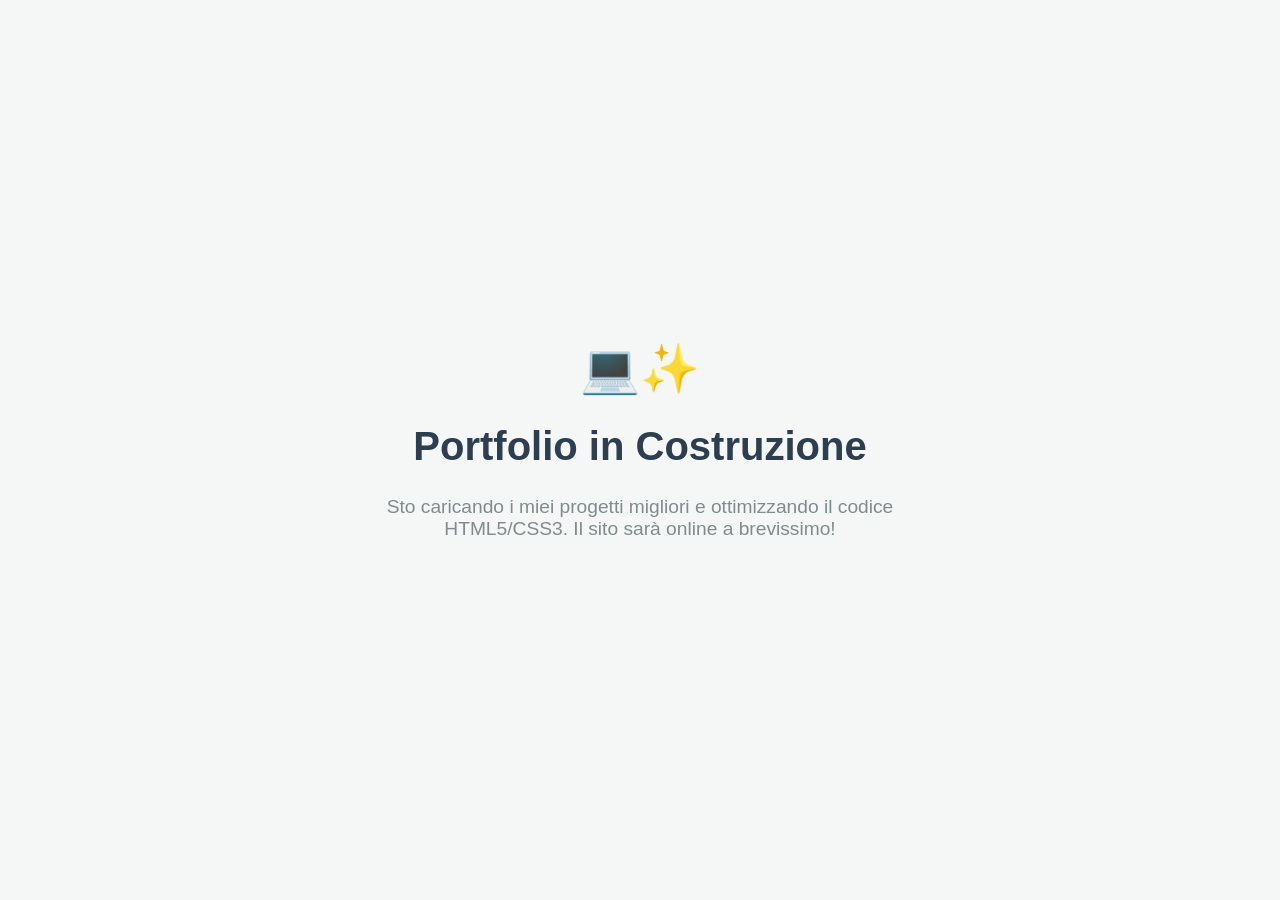
==== index.html @ 6b344fa8 "Add initial HTML structure for portfolio page" ====
<!DOCTYPE html>
<html lang="it">
<head>
    <meta charset="UTF-8">
    <meta name="viewport" content="width=device-width, initial-scale=1.0">
    <title>Il Mio Portfolio - In Arrivo</title>
    <style>
        body {
            font-family: 'Segoe UI', Tahoma, Geneva, Verdana, sans-serif;
            background-color: #f4f7f6;
            color: #333;
            display: flex;
            justify-content: center;
            align-items: center;
            height: 100vh;
            margin: 0;
            text-align: center;
        }
        .container {
            max-width: 600px;
            padding: 20px;
        }
        h1 { font-size: 2.5rem; color: #2c3e50; }
        p { font-size: 1.2rem; color: #7f8c8d; }
        .icon { font-size: 3rem; margin-bottom: 10px; }
    </style>
</head>
<body>
    <div class="container">
        <div class="icon">💻✨</div>
        <h1>Portfolio in Costruzione</h1>
        <p>Sto caricando i miei progetti migliori e ottimizzando il codice HTML5/CSS3. Il sito sarà online a brevissimo!</p>
    </div>
</body>
</html>
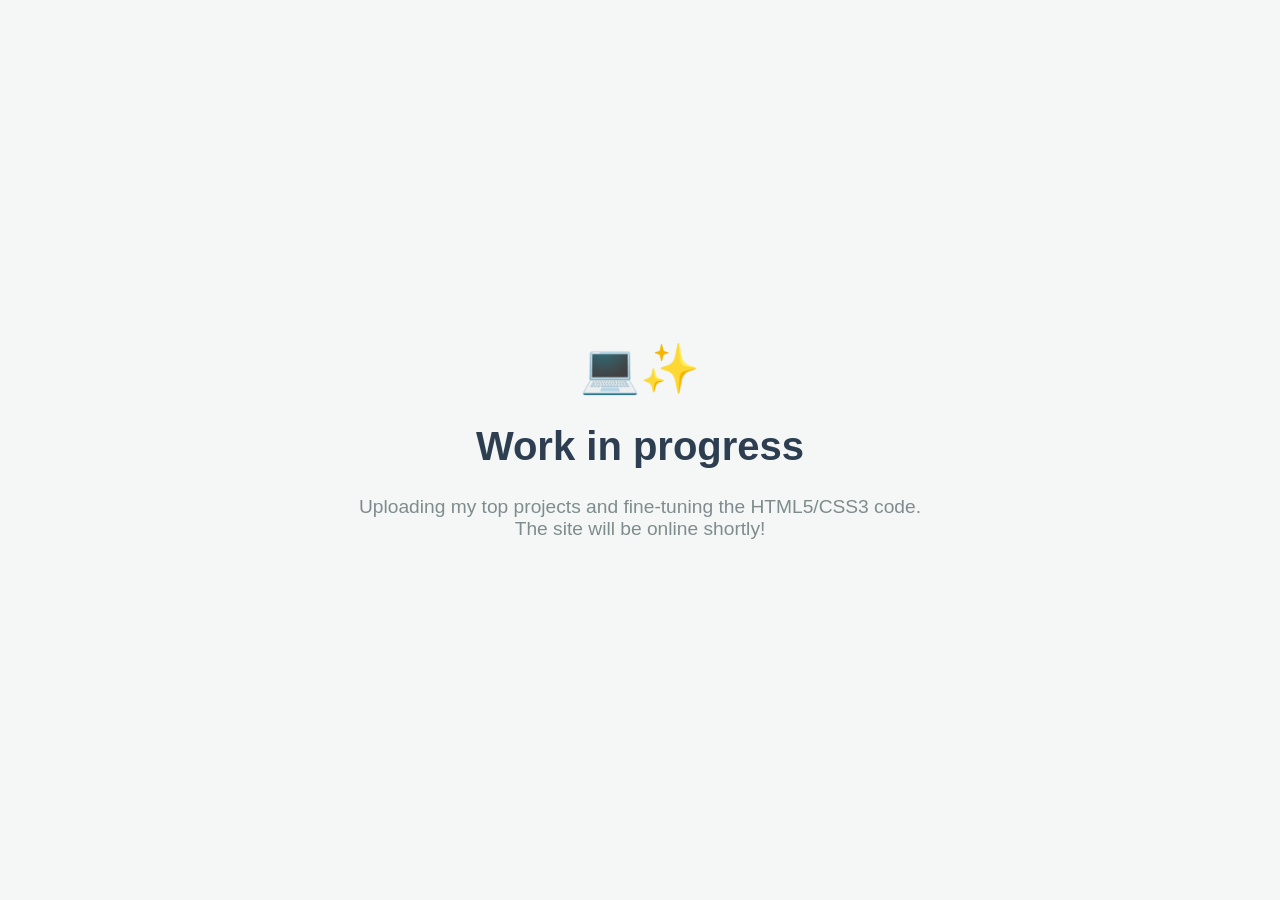
==== commit 896f928f: "Update portfolio title and content to English" ====
--- a/index.html
+++ b/index.html
@@ -3,7 +3,7 @@
 <head>
     <meta charset="UTF-8">
     <meta name="viewport" content="width=device-width, initial-scale=1.0">
-    <title>Il Mio Portfolio - In Arrivo</title>
+    <title>My Portfolio - On its way</title>
     <style>
         body {
             font-family: 'Segoe UI', Tahoma, Geneva, Verdana, sans-serif;
@@ -28,8 +28,8 @@
 <body>
     <div class="container">
         <div class="icon">💻✨</div>
-        <h1>Portfolio in Costruzione</h1>
-        <p>Sto caricando i miei progetti migliori e ottimizzando il codice HTML5/CSS3. Il sito sarà online a brevissimo!</p>
+        <h1>Work in progress</h1>
+        <p>Uploading my top projects and fine-tuning the HTML5/CSS3 code. The site will be online shortly!</p>
     </div>
 </body>
 </html>
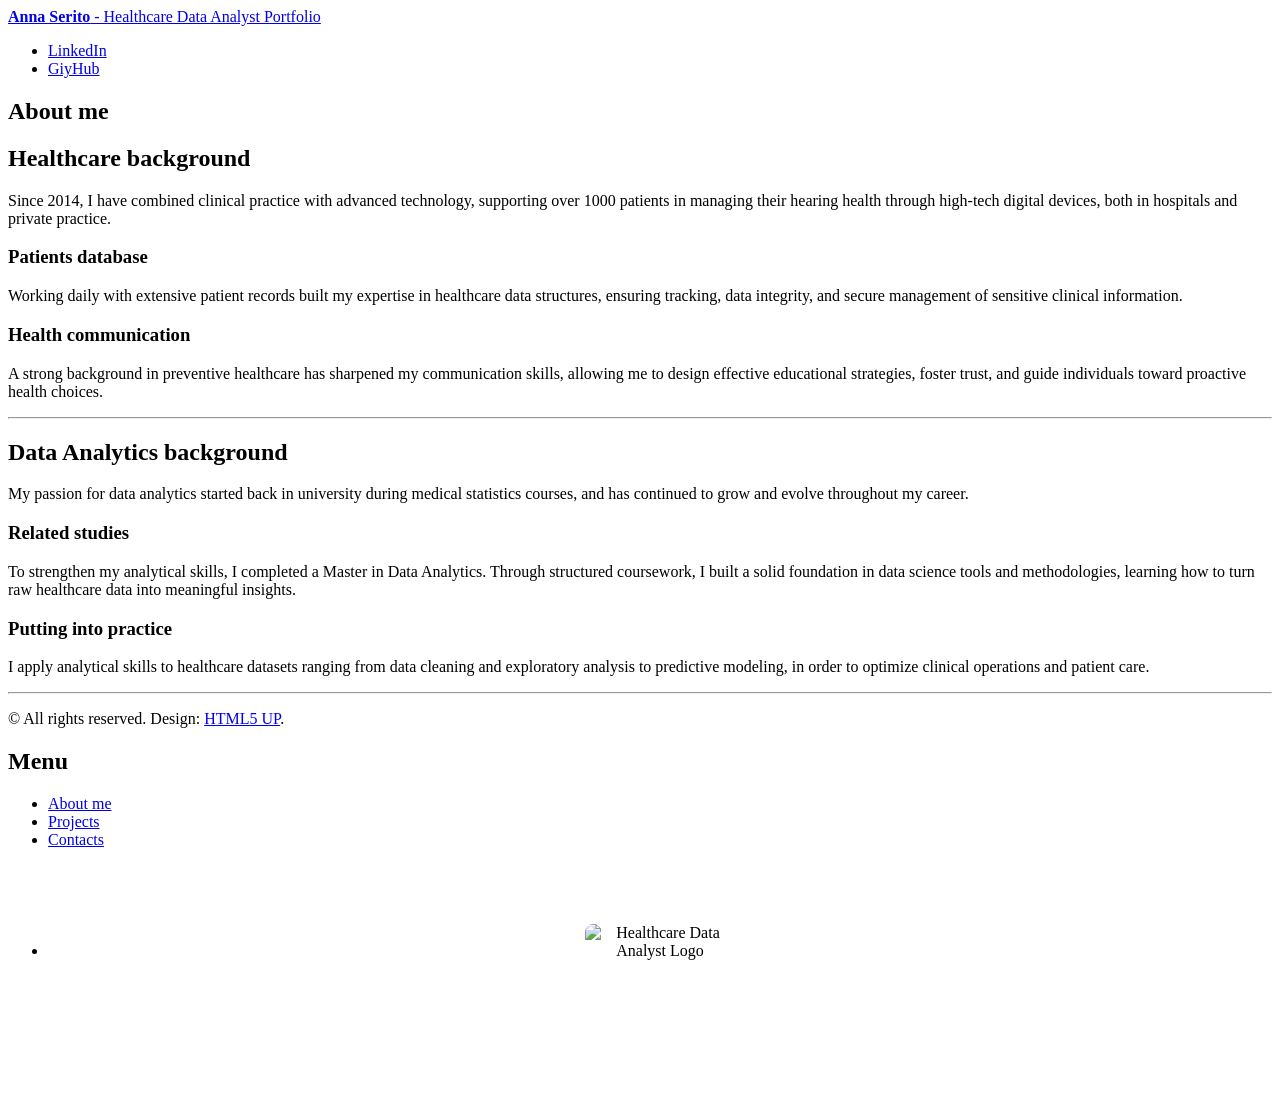
==== commit 5a8b22aa: "Add files via upload" ====
--- a/index.html
+++ b/index.html
@@ -1,35 +1,118 @@
-<!DOCTYPE html>
-<html lang="it">
-<head>
-    <meta charset="UTF-8">
-    <meta name="viewport" content="width=device-width, initial-scale=1.0">
-    <title>My Portfolio - On its way</title>
-    <style>
-        body {
-            font-family: 'Segoe UI', Tahoma, Geneva, Verdana, sans-serif;
-            background-color: #f4f7f6;
-            color: #333;
-            display: flex;
-            justify-content: center;
-            align-items: center;
-            height: 100vh;
-            margin: 0;
-            text-align: center;
-        }
-        .container {
-            max-width: 600px;
-            padding: 20px;
-        }
-        h1 { font-size: 2.5rem; color: #2c3e50; }
-        p { font-size: 1.2rem; color: #7f8c8d; }
-        .icon { font-size: 3rem; margin-bottom: 10px; }
-    </style>
-</head>
-<body>
-    <div class="container">
-        <div class="icon">💻✨</div>
-        <h1>Work in progress</h1>
-        <p>Uploading my top projects and fine-tuning the HTML5/CSS3 code. The site will be online shortly!</p>
-    </div>
-</body>
-</html>
+<!DOCTYPE HTML>
+<!--
+	Editorial by HTML5 UP
+	html5up.net | @ajlkn
+	Free for personal and commercial use under the CCA 3.0 license (html5up.net/license)
+-->
+<html>
+	<head>
+		<title>Anna Serito - Portfolio</title>
+		<meta charset="utf-8" />
+		<meta name="viewport" content="width=device-width, initial-scale=1, user-scalable=no" />
+		<link rel="stylesheet" href="assets/css/main.css" />
+
+	</head>
+	<body class="is-preload">
+
+		<!-- Wrapper -->
+			<div id="wrapper">
+
+				<!-- Main -->
+					<div id="main">
+						<div class="inner">
+
+							<!-- Header -->
+								<header id="header">
+									<a href="index.html" class="logo"><strong>Anna Serito</strong> - Healthcare Data Analyst Portfolio</a>
+									<ul class="icons">
+										<li><a href="https://www.linkedin.com/in/anna-serito-a41417128/" class="icon brands fa-linkedin fa-lg"><span class="label">LinkedIn</span></a></li>
+										<li><a href="https://github.com/aserito-128" class="icon brands fa-github fa-lg"><span class="label">GiyHub</span></a></li>
+									</ul>
+								</header>
+
+							<!-- Content -->
+								<section>
+									<header class="main">
+										<h1>About me</h1>
+									</header>
+
+
+									<!-- Content -->
+										<h2 id="content">Healthcare background</h2>
+										<p>Since 2014, I have combined clinical practice with advanced technology, supporting over 1000 patients in managing their hearing health through high-tech digital devices, both in hospitals and private practice.</p>
+										<div class="row">
+											<div class="col-6 col-12-small">
+												<h3>Patients database</h3>
+												<p>Working daily with extensive patient records built my expertise in healthcare data structures, ensuring tracking, data integrity, and secure management of sensitive clinical information.</p>
+											</div>
+											<div class="col-6 col-12-small">
+												<h3>Health communication</h3>
+												<p>A strong background in preventive healthcare has sharpened my communication skills, allowing me to design effective educational strategies, foster trust, and guide individuals toward proactive health choices.</p>
+											</div>
+										</div>
+									<hr class="major" />
+										<h2 id="content">Data Analytics background</h2>
+										<p>My passion for data analytics started back in university during medical statistics courses, and has continued to grow and evolve throughout my career.</p>
+										<div class="row">
+											<div class="col-6 col-12-small">
+												<h3>Related studies</h3>
+												<p>To strengthen my analytical skills, I completed a Master in Data Analytics. Through structured coursework, I built a solid foundation in data science tools and methodologies, learning how to turn raw healthcare data into meaningful insights.</p>
+											</div>
+											<div class="col-6 col-12-small">
+												<h3>Putting into practice</h3>
+												<p>I apply analytical skills to healthcare datasets ranging from data cleaning and exploratory analysis to predictive modeling, in order to optimize clinical operations and patient care.</p>
+											</div>
+										</div>
+
+									<hr class="major" />
+									
+							<!-- Footer -->
+								<footer id="footer">
+									<p class="copyright">&copy; All rights reserved. Design: <a href="https://html5up.net">HTML5 UP</a>.</p>
+								</footer>
+
+</code></pre>
+
+											</div>
+										</div>
+
+								</section>
+
+						</div>
+					</div>
+
+				<!-- Sidebar -->
+					<div id="sidebar">
+						<div class="inner">
+
+
+							<!-- Menu -->
+								<nav id="menu">
+									<header class="major">
+										<h2>Menu</h2>
+									</header>
+									<ul>
+										<li><a href="index.html">About me</a></li>
+										<li><a href="generic.html">Projects</a></li>
+										<li><a href="elements.html">Contacts</a></li>
+										<li>
+
+
+							<div class="col-12" style="text-align: center; padding: 15px 0; margin-top: 60px;">
+								<img src="images/logo.jpg" alt="Healthcare Data Analyst Logo" style="width: 150px; height: 150px; object-fit: cover; border-radius: 8px; display: inline-block;" />
+							</div>
+
+						</div>
+					</div>
+
+			</div>
+
+		<!-- Scripts -->
+			<script src="assets/js/jquery.min.js"></script>
+			<script src="assets/js/browser.min.js"></script>
+			<script src="assets/js/breakpoints.min.js"></script>
+			<script src="assets/js/util.js"></script>
+			<script src="assets/js/main.js"></script>
+
+	</body>
+</html>
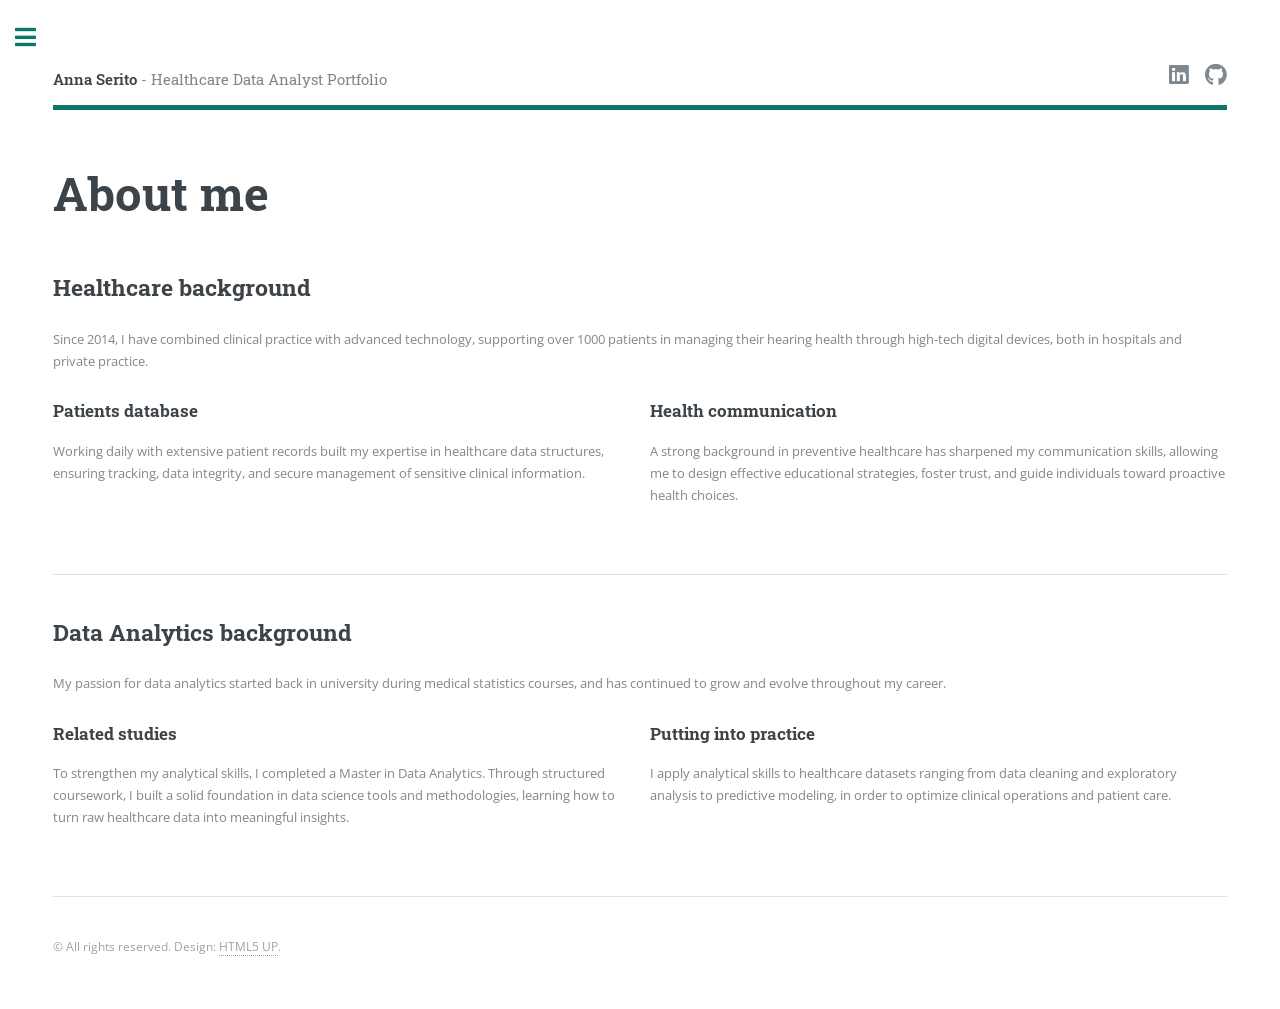
==== commit c410a0b2: "Add files via upload" ====
--- a/index.html
+++ b/index.html
@@ -9,6 +9,7 @@
 		<title>Anna Serito - Portfolio</title>
 		<meta charset="utf-8" />
 		<meta name="viewport" content="width=device-width, initial-scale=1, user-scalable=no" />
+		<link rel="icon" type="image/png" href="images/favicon.png">
 		<link rel="stylesheet" href="assets/css/main.css" />
 
 	</head>
--- a/assets/css/main.css
+++ b/assets/css/main.css
@@ -0,0 +1,2273 @@
+@import url(fontawesome-all.min.css);
+@import url("https://fonts.googleapis.com/css?family=Open+Sans:400,600,400italic,600italic|Roboto+Slab:400,700");
+/*
+	Editorial by HTML5 UP
+	html5up.net | @ajlkn
+	Free for personal and commercial use under the CCA 3.0 license (html5up.net/license)
+*/
+html, body, div, span, applet, object,
+iframe, h1, h2, h3, h4, h5, h6, p, blockquote,
+pre, a, abbr, acronym, address, big, cite,
+code, del, dfn, em, img, ins, kbd, q, s, samp,
+small, strike, strong, sub, sup, tt, var, b,
+u, i, center, dl, dt, dd, ol, ul, li, fieldset,
+form, label, legend, table, caption, tbody,
+tfoot, thead, tr, th, td, article, aside,
+canvas, details, embed, figure, figcaption,
+footer, header, hgroup, menu, nav, output, ruby,
+section, summary, time, mark, audio, video {
+  margin: 0;
+  padding: 0;
+  border: 0;
+  font-size: 100%;
+  font: inherit;
+  vertical-align: baseline; }
+
+article, aside, details, figcaption, figure,
+footer, header, hgroup, menu, nav, section {
+  display: block; }
+
+body {
+  line-height: 1; }
+
+ol, ul {
+  list-style: none; }
+
+blockquote, q {
+  quotes: none; }
+  blockquote:before, blockquote:after, q:before, q:after {
+    content: '';
+    content: none; }
+
+table {
+  border-collapse: collapse;
+  border-spacing: 0; }
+
+body {
+  -webkit-text-size-adjust: none; }
+
+mark {
+  background-color: transparent;
+  color: inherit; }
+
+input::-moz-focus-inner {
+  border: 0;
+  padding: 0; }
+
+input, select, textarea {
+  -moz-appearance: none;
+  -webkit-appearance: none;
+  -ms-appearance: none;
+  appearance: none; }
+
+/* Basic */
+@-ms-viewport {
+  width: device-width; }
+
+body {
+  -ms-overflow-style: scrollbar; }
+
+@media screen and (max-width: 480px) {
+  html, body {
+    min-width: 320px; } }
+
+html {
+  box-sizing: border-box; }
+
+*, *:before, *:after {
+  box-sizing: inherit; }
+
+body {
+  background: #ffffff; }
+  body.is-preload *, body.is-preload *:before, body.is-preload *:after, body.is-resizing *, body.is-resizing *:before, body.is-resizing *:after {
+    -moz-animation: none !important;
+    -webkit-animation: none !important;
+    -ms-animation: none !important;
+    animation: none !important;
+    -moz-transition: none !important;
+    -webkit-transition: none !important;
+    -ms-transition: none !important;
+    transition: none !important; }
+
+/* Type */
+body, input, select, textarea {
+  color: #7f888f;
+  font-family: "Open Sans", sans-serif;
+  font-size: 13pt;
+  font-weight: 400;
+  line-height: 1.65; }
+  @media screen and (max-width: 1680px) {
+    body, input, select, textarea {
+      font-size: 11pt; } }
+  @media screen and (max-width: 1280px) {
+    body, input, select, textarea {
+      font-size: 10pt; } }
+  @media screen and (max-width: 360px) {
+    body, input, select, textarea {
+      font-size: 9pt; } }
+
+a {
+  -moz-transition: color 0.2s ease-in-out, border-bottom-color 0.2s ease-in-out;
+  -webkit-transition: color 0.2s ease-in-out, border-bottom-color 0.2s ease-in-out;
+  -ms-transition: color 0.2s ease-in-out, border-bottom-color 0.2s ease-in-out;
+  transition: color 0.2s ease-in-out, border-bottom-color 0.2s ease-in-out;
+  border-bottom: dotted 1px;
+  color: #0f766e;
+  text-decoration: none; }
+  a:hover {
+    border-bottom-color: #0f766e;
+    color: #0f766e !important; }
+    a:hover strong {
+      color: inherit; }
+
+strong, b {
+  color: #3d4449;
+  font-weight: 600; }
+
+em, i {
+  font-style: italic; }
+
+p {
+  margin: 0 0 2em 0; }
+
+h1, h2, h3, h4, h5, h6 {
+  color: #3d4449;
+  font-family: "Roboto Slab", serif;
+  font-weight: 700;
+  line-height: 1.5;
+  margin: 0 0 1em 0; }
+  h1 a, h2 a, h3 a, h4 a, h5 a, h6 a {
+    color: inherit;
+    text-decoration: none;
+    border-bottom: 0; }
+
+h1 {
+  font-size: 4em;
+  margin: 0 0 0.5em 0;
+  line-height: 1.3; }
+
+h2 {
+  font-size: 1.75em; }
+
+h3 {
+  font-size: 1.25em; }
+
+h4 {
+  font-size: 1.1em; }
+
+h5 {
+  font-size: 0.9em; }
+
+h6 {
+  font-size: 0.7em; }
+
+@media screen and (max-width: 1680px) {
+  h1 {
+    font-size: 3.5em; } }
+
+@media screen and (max-width: 980px) {
+  h1 {
+    font-size: 3.25em; } }
+
+@media screen and (max-width: 736px) {
+  h1 {
+    font-size: 2em;
+    line-height: 1.4; }
+  h2 {
+    font-size: 1.5em; } }
+
+sub {
+  font-size: 0.8em;
+  position: relative;
+  top: 0.5em; }
+
+sup {
+  font-size: 0.8em;
+  position: relative;
+  top: -0.5em; }
+
+blockquote {
+  border-left: solid 3px rgba(210, 215, 217, 0.75);
+  font-style: italic;
+  margin: 0 0 2em 0;
+  padding: 0.5em 0 0.5em 2em; }
+
+code {
+  background: rgba(230, 235, 237, 0.25);
+  border-radius: 0.375em;
+  border: solid 1px rgba(210, 215, 217, 0.75);
+  font-family: "Courier New", monospace;
+  font-size: 0.9em;
+  margin: 0 0.25em;
+  padding: 0.25em 0.65em; }
+
+pre {
+  -webkit-overflow-scrolling: touch;
+  font-family: "Courier New", monospace;
+  font-size: 0.9em;
+  margin: 0 0 2em 0; }
+  pre code {
+    display: block;
+    line-height: 1.75;
+    padding: 1em 1.5em;
+    overflow-x: auto; }
+
+hr {
+  border: 0;
+  border-bottom: solid 1px rgba(210, 215, 217, 0.75);
+  margin: 2em 0; }
+  hr.major {
+    margin: 3em 0; }
+
+.align-left {
+  text-align: left; }
+
+.align-center {
+  text-align: center; }
+
+.align-right {
+  text-align: right; }
+
+/* Row */
+.row {
+  display: flex;
+  flex-wrap: wrap;
+  box-sizing: border-box;
+  align-items: stretch; }
+  .row > * {
+    box-sizing: border-box; }
+  .row.gtr-uniform > * > :last-child {
+    margin-bottom: 0; }
+  .row.aln-left {
+    justify-content: flex-start; }
+  .row.aln-center {
+    justify-content: center; }
+  .row.aln-right {
+    justify-content: flex-end; }
+  .row.aln-top {
+    align-items: flex-start; }
+  .row.aln-middle {
+    align-items: center; }
+  .row.aln-bottom {
+    align-items: flex-end; }
+  .row > .imp {
+    order: -1; }
+  .row > .col-1 {
+    width: 8.33333%; }
+  .row > .off-1 {
+    margin-left: 8.33333%; }
+  .row > .col-2 {
+    width: 16.66667%; }
+  .row > .off-2 {
+    margin-left: 16.66667%; }
+  .row > .col-3 {
+    width: 25%; }
+  .row > .off-3 {
+    margin-left: 25%; }
+  .row > .col-4 {
+    width: 33.33333%; }
+  .row > .off-4 {
+    margin-left: 33.33333%; }
+  .row > .col-5 {
+    width: 41.66667%; }
+  .row > .off-5 {
+    margin-left: 41.66667%; }
+  .row > .col-6 {
+    width: 50%; }
+  .row > .off-6 {
+    margin-left: 50%; }
+  .row > .col-7 {
+    width: 58.33333%; }
+  .row > .off-7 {
+    margin-left: 58.33333%; }
+  .row > .col-8 {
+    width: 66.66667%; }
+  .row > .off-8 {
+    margin-left: 66.66667%; }
+  .row > .col-9 {
+    width: 75%; }
+  .row > .off-9 {
+    margin-left: 75%; }
+  .row > .col-10 {
+    width: 83.33333%; }
+  .row > .off-10 {
+    margin-left: 83.33333%; }
+  .row > .col-11 {
+    width: 91.66667%; }
+  .row > .off-11 {
+    margin-left: 91.66667%; }
+  .row > .col-12 {
+    width: 100%; }
+  .row > .off-12 {
+    margin-left: 100%; }
+  .row.gtr-0 {
+    margin-top: 0;
+    margin-left: 0em; }
+    .row.gtr-0 > * {
+      padding: 0 0 0 0em; }
+    .row.gtr-0.gtr-uniform {
+      margin-top: 0em; }
+      .row.gtr-0.gtr-uniform > * {
+        padding-top: 0em; }
+  .row.gtr-25 {
+    margin-top: 0;
+    margin-left: -0.375em; }
+    .row.gtr-25 > * {
+      padding: 0 0 0 0.375em; }
+    .row.gtr-25.gtr-uniform {
+      margin-top: -0.375em; }
+      .row.gtr-25.gtr-uniform > * {
+        padding-top: 0.375em; }
+  .row.gtr-50 {
+    margin-top: 0;
+    margin-left: -0.75em; }
+    .row.gtr-50 > * {
+      padding: 0 0 0 0.75em; }
+    .row.gtr-50.gtr-uniform {
+      margin-top: -0.75em; }
+      .row.gtr-50.gtr-uniform > * {
+        padding-top: 0.75em; }
+  .row {
+    margin-top: 0;
+    margin-left: -1.5em; }
+    .row > * {
+      padding: 0 0 0 1.5em; }
+    .row.gtr-uniform {
+      margin-top: -1.5em; }
+      .row.gtr-uniform > * {
+        padding-top: 1.5em; }
+  .row.gtr-150 {
+    margin-top: 0;
+    margin-left: -2.25em; }
+    .row.gtr-150 > * {
+      padding: 0 0 0 2.25em; }
+    .row.gtr-150.gtr-uniform {
+      margin-top: -2.25em; }
+      .row.gtr-150.gtr-uniform > * {
+        padding-top: 2.25em; }
+  .row.gtr-200 {
+    margin-top: 0;
+    margin-left: -3em; }
+    .row.gtr-200 > * {
+      padding: 0 0 0 3em; }
+    .row.gtr-200.gtr-uniform {
+      margin-top: -3em; }
+      .row.gtr-200.gtr-uniform > * {
+        padding-top: 3em; }
+  @media screen and (max-width: 1680px) {
+    .row {
+      display: flex;
+      flex-wrap: wrap;
+      box-sizing: border-box;
+      align-items: stretch; }
+      .row > * {
+        box-sizing: border-box; }
+      .row.gtr-uniform > * > :last-child {
+        margin-bottom: 0; }
+      .row.aln-left {
+        justify-content: flex-start; }
+      .row.aln-center {
+        justify-content: center; }
+      .row.aln-right {
+        justify-content: flex-end; }
+      .row.aln-top {
+        align-items: flex-start; }
+      .row.aln-middle {
+        align-items: center; }
+      .row.aln-bottom {
+        align-items: flex-end; }
+      .row > .imp-xlarge {
+        order: -1; }
+      .row > .col-1-xlarge {
+        width: 8.33333%; }
+      .row > .off-1-xlarge {
+        margin-left: 8.33333%; }
+      .row > .col-2-xlarge {
+        width: 16.66667%; }
+      .row > .off-2-xlarge {
+        margin-left: 16.66667%; }
+      .row > .col-3-xlarge {
+        width: 25%; }
+      .row > .off-3-xlarge {
+        margin-left: 25%; }
+      .row > .col-4-xlarge {
+        width: 33.33333%; }
+      .row > .off-4-xlarge {
+        margin-left: 33.33333%; }
+      .row > .col-5-xlarge {
+        width: 41.66667%; }
+      .row > .off-5-xlarge {
+        margin-left: 41.66667%; }
+      .row > .col-6-xlarge {
+        width: 50%; }
+      .row > .off-6-xlarge {
+        margin-left: 50%; }
+      .row > .col-7-xlarge {
+        width: 58.33333%; }
+      .row > .off-7-xlarge {
+        margin-left: 58.33333%; }
+      .row > .col-8-xlarge {
+        width: 66.66667%; }
+      .row > .off-8-xlarge {
+        margin-left: 66.66667%; }
+      .row > .col-9-xlarge {
+        width: 75%; }
+      .row > .off-9-xlarge {
+        margin-left: 75%; }
+      .row > .col-10-xlarge {
+        width: 83.33333%; }
+      .row > .off-10-xlarge {
+        margin-left: 83.33333%; }
+      .row > .col-11-xlarge {
+        width: 91.66667%; }
+      .row > .off-11-xlarge {
+        margin-left: 91.66667%; }
+      .row > .col-12-xlarge {
+        width: 100%; }
+      .row > .off-12-xlarge {
+        margin-left: 100%; }
+      .row.gtr-0 {
+        margin-top: 0;
+        margin-left: 0em; }
+        .row.gtr-0 > * {
+          padding: 0 0 0 0em; }
+        .row.gtr-0.gtr-uniform {
+          margin-top: 0em; }
+          .row.gtr-0.gtr-uniform > * {
+            padding-top: 0em; }
+      .row.gtr-25 {
+        margin-top: 0;
+        margin-left: -0.375em; }
+        .row.gtr-25 > * {
+          padding: 0 0 0 0.375em; }
+        .row.gtr-25.gtr-uniform {
+          margin-top: -0.375em; }
+          .row.gtr-25.gtr-uniform > * {
+            padding-top: 0.375em; }
+      .row.gtr-50 {
+        margin-top: 0;
+        margin-left: -0.75em; }
+        .row.gtr-50 > * {
+          padding: 0 0 0 0.75em; }
+        .row.gtr-50.gtr-uniform {
+          margin-top: -0.75em; }
+          .row.gtr-50.gtr-uniform > * {
+            padding-top: 0.75em; }
+      .row {
+        margin-top: 0;
+        margin-left: -1.5em; }
+        .row > * {
+          padding: 0 0 0 1.5em; }
+        .row.gtr-uniform {
+          margin-top: -1.5em; }
+          .row.gtr-uniform > * {
+            padding-top: 1.5em; }
+      .row.gtr-150 {
+        margin-top: 0;
+        margin-left: -2.25em; }
+        .row.gtr-150 > * {
+          padding: 0 0 0 2.25em; }
+        .row.gtr-150.gtr-uniform {
+          margin-top: -2.25em; }
+          .row.gtr-150.gtr-uniform > * {
+            padding-top: 2.25em; }
+      .row.gtr-200 {
+        margin-top: 0;
+        margin-left: -3em; }
+        .row.gtr-200 > * {
+          padding: 0 0 0 3em; }
+        .row.gtr-200.gtr-uniform {
+          margin-top: -3em; }
+          .row.gtr-200.gtr-uniform > * {
+            padding-top: 3em; } }
+  @media screen and (max-width: 1280px) {
+    .row {
+      display: flex;
+      flex-wrap: wrap;
+      box-sizing: border-box;
+      align-items: stretch; }
+      .row > * {
+        box-sizing: border-box; }
+      .row.gtr-uniform > * > :last-child {
+        margin-bottom: 0; }
+      .row.aln-left {
+        justify-content: flex-start; }
+      .row.aln-center {
+        justify-content: center; }
+      .row.aln-right {
+        justify-content: flex-end; }
+      .row.aln-top {
+        align-items: flex-start; }
+      .row.aln-middle {
+        align-items: center; }
+      .row.aln-bottom {
+        align-items: flex-end; }
+      .row > .imp-large {
+        order: -1; }
+      .row > .col-1-large {
+        width: 8.33333%; }
+      .row > .off-1-large {
+        margin-left: 8.33333%; }
+      .row > .col-2-large {
+        width: 16.66667%; }
+      .row > .off-2-large {
+        margin-left: 16.66667%; }
+      .row > .col-3-large {
+        width: 25%; }
+      .row > .off-3-large {
+        margin-left: 25%; }
+      .row > .col-4-large {
+        width: 33.33333%; }
+      .row > .off-4-large {
+        margin-left: 33.33333%; }
+      .row > .col-5-large {
+        width: 41.66667%; }
+      .row > .off-5-large {
+        margin-left: 41.66667%; }
+      .row > .col-6-large {
+        width: 50%; }
+      .row > .off-6-large {
+        margin-left: 50%; }
+      .row > .col-7-large {
+        width: 58.33333%; }
+      .row > .off-7-large {
+        margin-left: 58.33333%; }
+      .row > .col-8-large {
+        width: 66.66667%; }
+      .row > .off-8-large {
+        margin-left: 66.66667%; }
+      .row > .col-9-large {
+        width: 75%; }
+      .row > .off-9-large {
+        margin-left: 75%; }
+      .row > .col-10-large {
+        width: 83.33333%; }
+      .row > .off-10-large {
+        margin-left: 83.33333%; }
+      .row > .col-11-large {
+        width: 91.66667%; }
+      .row > .off-11-large {
+        margin-left: 91.66667%; }
+      .row > .col-12-large {
+        width: 100%; }
+      .row > .off-12-large {
+        margin-left: 100%; }
+      .row.gtr-0 {
+        margin-top: 0;
+        margin-left: 0em; }
+        .row.gtr-0 > * {
+          padding: 0 0 0 0em; }
+        .row.gtr-0.gtr-uniform {
+          margin-top: 0em; }
+          .row.gtr-0.gtr-uniform > * {
+            padding-top: 0em; }
+      .row.gtr-25 {
+        margin-top: 0;
+        margin-left: -0.375em; }
+        .row.gtr-25 > * {
+          padding: 0 0 0 0.375em; }
+        .row.gtr-25.gtr-uniform {
+          margin-top: -0.375em; }
+          .row.gtr-25.gtr-uniform > * {
+            padding-top: 0.375em; }
+      .row.gtr-50 {
+        margin-top: 0;
+        margin-left: -0.75em; }
+        .row.gtr-50 > * {
+          padding: 0 0 0 0.75em; }
+        .row.gtr-50.gtr-uniform {
+          margin-top: -0.75em; }
+          .row.gtr-50.gtr-uniform > * {
+            padding-top: 0.75em; }
+      .row {
+        margin-top: 0;
+        margin-left: -1.5em; }
+        .row > * {
+          padding: 0 0 0 1.5em; }
+        .row.gtr-uniform {
+          margin-top: -1.5em; }
+          .row.gtr-uniform > * {
+            padding-top: 1.5em; }
+      .row.gtr-150 {
+        margin-top: 0;
+        margin-left: -2.25em; }
+        .row.gtr-150 > * {
+          padding: 0 0 0 2.25em; }
+        .row.gtr-150.gtr-uniform {
+          margin-top: -2.25em; }
+          .row.gtr-150.gtr-uniform > * {
+            padding-top: 2.25em; }
+      .row.gtr-200 {
+        margin-top: 0;
+        margin-left: -3em; }
+        .row.gtr-200 > * {
+          padding: 0 0 0 3em; }
+        .row.gtr-200.gtr-uniform {
+          margin-top: -3em; }
+          .row.gtr-200.gtr-uniform > * {
+            padding-top: 3em; } }
+  @media screen and (max-width: 980px) {
+    .row {
+      display: flex;
+      flex-wrap: wrap;
+      box-sizing: border-box;
+      align-items: stretch; }
+      .row > * {
+        box-sizing: border-box; }
+      .row.gtr-uniform > * > :last-child {
+        margin-bottom: 0; }
+      .row.aln-left {
+        justify-content: flex-start; }
+      .row.aln-center {
+        justify-content: center; }
+      .row.aln-right {
+        justify-content: flex-end; }
+      .row.aln-top {
+        align-items: flex-start; }
+      .row.aln-middle {
+        align-items: center; }
+      .row.aln-bottom {
+        align-items: flex-end; }
+      .row > .imp-medium {
+        order: -1; }
+      .row > .col-1-medium {
+        width: 8.33333%; }
+      .row > .off-1-medium {
+        margin-left: 8.33333%; }
+      .row > .col-2-medium {
+        width: 16.66667%; }
+      .row > .off-2-medium {
+        margin-left: 16.66667%; }
+      .row > .col-3-medium {
+        width: 25%; }
+      .row > .off-3-medium {
+        margin-left: 25%; }
+      .row > .col-4-medium {
+        width: 33.33333%; }
+      .row > .off-4-medium {
+        margin-left: 33.33333%; }
+      .row > .col-5-medium {
+        width: 41.66667%; }
+      .row > .off-5-medium {
+        margin-left: 41.66667%; }
+      .row > .col-6-medium {
+        width: 50%; }
+      .row > .off-6-medium {
+        margin-left: 50%; }
+      .row > .col-7-medium {
+        width: 58.33333%; }
+      .row > .off-7-medium {
+        margin-left: 58.33333%; }
+      .row > .col-8-medium {
+        width: 66.66667%; }
+      .row > .off-8-medium {
+        margin-left: 66.66667%; }
+      .row > .col-9-medium {
+        width: 75%; }
+      .row > .off-9-medium {
+        margin-left: 75%; }
+      .row > .col-10-medium {
+        width: 83.33333%; }
+      .row > .off-10-medium {
+        margin-left: 83.33333%; }
+      .row > .col-11-medium {
+        width: 91.66667%; }
+      .row > .off-11-medium {
+        margin-left: 91.66667%; }
+      .row > .col-12-medium {
+        width: 100%; }
+      .row > .off-12-medium {
+        margin-left: 100%; }
+      .row.gtr-0 {
+        margin-top: 0;
+        margin-left: 0em; }
+        .row.gtr-0 > * {
+          padding: 0 0 0 0em; }
+        .row.gtr-0.gtr-uniform {
+          margin-top: 0em; }
+          .row.gtr-0.gtr-uniform > * {
+            padding-top: 0em; }
+      .row.gtr-25 {
+        margin-top: 0;
+        margin-left: -0.375em; }
+        .row.gtr-25 > * {
+          padding: 0 0 0 0.375em; }
+        .row.gtr-25.gtr-uniform {
+          margin-top: -0.375em; }
+          .row.gtr-25.gtr-uniform > * {
+            padding-top: 0.375em; }
+      .row.gtr-50 {
+        margin-top: 0;
+        margin-left: -0.75em; }
+        .row.gtr-50 > * {
+          padding: 0 0 0 0.75em; }
+        .row.gtr-50.gtr-uniform {
+          margin-top: -0.75em; }
+          .row.gtr-50.gtr-uniform > * {
+            padding-top: 0.75em; }
+      .row {
+        margin-top: 0;
+        margin-left: -1.5em; }
+        .row > * {
+          padding: 0 0 0 1.5em; }
+        .row.gtr-uniform {
+          margin-top: -1.5em; }
+          .row.gtr-uniform > * {
+            padding-top: 1.5em; }
+      .row.gtr-150 {
+        margin-top: 0;
+        margin-left: -2.25em; }
+        .row.gtr-150 > * {
+          padding: 0 0 0 2.25em; }
+        .row.gtr-150.gtr-uniform {
+          margin-top: -2.25em; }
+          .row.gtr-150.gtr-uniform > * {
+            padding-top: 2.25em; }
+      .row.gtr-200 {
+        margin-top: 0;
+        margin-left: -3em; }
+        .row.gtr-200 > * {
+          padding: 0 0 0 3em; }
+        .row.gtr-200.gtr-uniform {
+          margin-top: -3em; }
+          .row.gtr-200.gtr-uniform > * {
+            padding-top: 3em; } }
+  @media screen and (max-width: 736px) {
+    .row {
+      display: flex;
+      flex-wrap: wrap;
+      box-sizing: border-box;
+      align-items: stretch; }
+      .row > * {
+        box-sizing: border-box; }
+      .row.gtr-uniform > * > :last-child {
+        margin-bottom: 0; }
+      .row.aln-left {
+        justify-content: flex-start; }
+      .row.aln-center {
+        justify-content: center; }
+      .row.aln-right {
+        justify-content: flex-end; }
+      .row.aln-top {
+        align-items: flex-start; }
+      .row.aln-middle {
+        align-items: center; }
+      .row.aln-bottom {
+        align-items: flex-end; }
+      .row > .imp-small {
+        order: -1; }
+      .row > .col-1-small {
+        width: 8.33333%; }
+      .row > .off-1-small {
+        margin-left: 8.33333%; }
+      .row > .col-2-small {
+        width: 16.66667%; }
+      .row > .off-2-small {
+        margin-left: 16.66667%; }
+      .row > .col-3-small {
+        width: 25%; }
+      .row > .off-3-small {
+        margin-left: 25%; }
+      .row > .col-4-small {
+        width: 33.33333%; }
+      .row > .off-4-small {
+        margin-left: 33.33333%; }
+      .row > .col-5-small {
+        width: 41.66667%; }
+      .row > .off-5-small {
+        margin-left: 41.66667%; }
+      .row > .col-6-small {
+        width: 50%; }
+      .row > .off-6-small {
+        margin-left: 50%; }
+      .row > .col-7-small {
+        width: 58.33333%; }
+      .row > .off-7-small {
+        margin-left: 58.33333%; }
+      .row > .col-8-small {
+        width: 66.66667%; }
+      .row > .off-8-small {
+        margin-left: 66.66667%; }
+      .row > .col-9-small {
+        width: 75%; }
+      .row > .off-9-small {
+        margin-left: 75%; }
+      .row > .col-10-small {
+        width: 83.33333%; }
+      .row > .off-10-small {
+        margin-left: 83.33333%; }
+      .row > .col-11-small {
+        width: 91.66667%; }
+      .row > .off-11-small {
+        margin-left: 91.66667%; }
+      .row > .col-12-small {
+        width: 100%; }
+      .row > .off-12-small {
+        margin-left: 100%; }
+      .row.gtr-0 {
+        margin-top: 0;
+        margin-left: 0em; }
+        .row.gtr-0 > * {
+          padding: 0 0 0 0em; }
+        .row.gtr-0.gtr-uniform {
+          margin-top: 0em; }
+          .row.gtr-0.gtr-uniform > * {
+            padding-top: 0em; }
+      .row.gtr-25 {
+        margin-top: 0;
+        margin-left: -0.375em; }
+        .row.gtr-25 > * {
+          padding: 0 0 0 0.375em; }
+        .row.gtr-25.gtr-uniform {
+          margin-top: -0.375em; }
+          .row.gtr-25.gtr-uniform > * {
+            padding-top: 0.375em; }
+      .row.gtr-50 {
+        margin-top: 0;
+        margin-left: -0.75em; }
+        .row.gtr-50 > * {
+          padding: 0 0 0 0.75em; }
+        .row.gtr-50.gtr-uniform {
+          margin-top: -0.75em; }
+          .row.gtr-50.gtr-uniform > * {
+            padding-top: 0.75em; }
+      .row {
+        margin-top: 0;
+        margin-left: -1.5em; }
+        .row > * {
+          padding: 0 0 0 1.5em; }
+        .row.gtr-uniform {
+          margin-top: -1.5em; }
+          .row.gtr-uniform > * {
+            padding-top: 1.5em; }
+      .row.gtr-150 {
+        margin-top: 0;
+        margin-left: -2.25em; }
+        .row.gtr-150 > * {
+          padding: 0 0 0 2.25em; }
+        .row.gtr-150.gtr-uniform {
+          margin-top: -2.25em; }
+          .row.gtr-150.gtr-uniform > * {
+            padding-top: 2.25em; }
+      .row.gtr-200 {
+        margin-top: 0;
+        margin-left: -3em; }
+        .row.gtr-200 > * {
+          padding: 0 0 0 3em; }
+        .row.gtr-200.gtr-uniform {
+          margin-top: -3em; }
+          .row.gtr-200.gtr-uniform > * {
+            padding-top: 3em; } }
+  @media screen and (max-width: 480px) {
+    .row {
+      display: flex;
+      flex-wrap: wrap;
+      box-sizing: border-box;
+      align-items: stretch; }
+      .row > * {
+        box-sizing: border-box; }
+      .row.gtr-uniform > * > :last-child {
+        margin-bottom: 0; }
+      .row.aln-left {
+        justify-content: flex-start; }
+      .row.aln-center {
+        justify-content: center; }
+      .row.aln-right {
+        justify-content: flex-end; }
+      .row.aln-top {
+        align-items: flex-start; }
+      .row.aln-middle {
+        align-items: center; }
+      .row.aln-bottom {
+        align-items: flex-end; }
+      .row > .imp-xsmall {
+        order: -1; }
+      .row > .col-1-xsmall {
+        width: 8.33333%; }
+      .row > .off-1-xsmall {
+        margin-left: 8.33333%; }
+      .row > .col-2-xsmall {
+        width: 16.66667%; }
+      .row > .off-2-xsmall {
+        margin-left: 16.66667%; }
+      .row > .col-3-xsmall {
+        width: 25%; }
+      .row > .off-3-xsmall {
+        margin-left: 25%; }
+      .row > .col-4-xsmall {
+        width: 33.33333%; }
+      .row > .off-4-xsmall {
+        margin-left: 33.33333%; }
+      .row > .col-5-xsmall {
+        width: 41.66667%; }
+      .row > .off-5-xsmall {
+        margin-left: 41.66667%; }
+      .row > .col-6-xsmall {
+        width: 50%; }
+      .row > .off-6-xsmall {
+        margin-left: 50%; }
+      .row > .col-7-xsmall {
+        width: 58.33333%; }
+      .row > .off-7-xsmall {
+        margin-left: 58.33333%; }
+      .row > .col-8-xsmall {
+        width: 66.66667%; }
+      .row > .off-8-xsmall {
+        margin-left: 66.66667%; }
+      .row > .col-9-xsmall {
+        width: 75%; }
+      .row > .off-9-xsmall {
+        margin-left: 75%; }
+      .row > .col-10-xsmall {
+        width: 83.33333%; }
+      .row > .off-10-xsmall {
+        margin-left: 83.33333%; }
+      .row > .col-11-xsmall {
+        width: 91.66667%; }
+      .row > .off-11-xsmall {
+        margin-left: 91.66667%; }
+      .row > .col-12-xsmall {
+        width: 100%; }
+      .row > .off-12-xsmall {
+        margin-left: 100%; }
+      .row.gtr-0 {
+        margin-top: 0;
+        margin-left: 0em; }
+        .row.gtr-0 > * {
+          padding: 0 0 0 0em; }
+        .row.gtr-0.gtr-uniform {
+          margin-top: 0em; }
+          .row.gtr-0.gtr-uniform > * {
+            padding-top: 0em; }
+      .row.gtr-25 {
+        margin-top: 0;
+        margin-left: -0.375em; }
+        .row.gtr-25 > * {
+          padding: 0 0 0 0.375em; }
+        .row.gtr-25.gtr-uniform {
+          margin-top: -0.375em; }
+          .row.gtr-25.gtr-uniform > * {
+            padding-top: 0.375em; }
+      .row.gtr-50 {
+        margin-top: 0;
+        margin-left: -0.75em; }
+        .row.gtr-50 > * {
+          padding: 0 0 0 0.75em; }
+        .row.gtr-50.gtr-uniform {
+          margin-top: -0.75em; }
+          .row.gtr-50.gtr-uniform > * {
+            padding-top: 0.75em; }
+      .row {
+        margin-top: 0;
+        margin-left: -1.5em; }
+        .row > * {
+          padding: 0 0 0 1.5em; }
+        .row.gtr-uniform {
+          margin-top: -1.5em; }
+          .row.gtr-uniform > * {
+            padding-top: 1.5em; }
+      .row.gtr-150 {
+        margin-top: 0;
+        margin-left: -2.25em; }
+        .row.gtr-150 > * {
+          padding: 0 0 0 2.25em; }
+        .row.gtr-150.gtr-uniform {
+          margin-top: -2.25em; }
+          .row.gtr-150.gtr-uniform > * {
+            padding-top: 2.25em; }
+      .row.gtr-200 {
+        margin-top: 0;
+        margin-left: -3em; }
+        .row.gtr-200 > * {
+          padding: 0 0 0 3em; }
+        .row.gtr-200.gtr-uniform {
+          margin-top: -3em; }
+          .row.gtr-200.gtr-uniform > * {
+            padding-top: 3em; } }
+
+/* Section/Article */
+section.special, article.special {
+  text-align: center; }
+
+header p {
+  font-family: "Roboto Slab", serif;
+  font-size: 1em;
+  font-weight: 400;
+  letter-spacing: 0.075em;
+  margin-top: -0.5em;
+  text-transform: uppercase; }
+
+header.major > :last-child {
+  border-bottom: solid 3px #0f766e;
+  display: inline-block;
+  margin: 0 0 2em 0;
+  padding: 0 0.75em 0.5em 0; }
+
+header.main > :last-child {
+  margin: 0 0 1em 0; }
+
+/* Form */
+form {
+  margin: 0 0 2em 0; }
+
+label {
+  color: #3d4449;
+  display: block;
+  font-size: 0.9em;
+  font-weight: 600;
+  margin: 0 0 1em 0; }
+
+input[type="text"],
+input[type="password"],
+input[type="email"],
+input[type="tel"],
+input[type="search"],
+input[type="url"],
+select,
+textarea {
+  -moz-appearance: none;
+  -webkit-appearance: none;
+  -ms-appearance: none;
+  appearance: none;
+  background: #ffffff;
+  border-radius: 0.375em;
+  border: none;
+  border: solid 1px rgba(210, 215, 217, 0.75);
+  color: inherit;
+  display: block;
+  outline: 0;
+  padding: 0 1em;
+  text-decoration: none;
+  width: 100%; }
+  input[type="text"]:invalid,
+  input[type="password"]:invalid,
+  input[type="email"]:invalid,
+  input[type="tel"]:invalid,
+  input[type="search"]:invalid,
+  input[type="url"]:invalid,
+  select:invalid,
+  textarea:invalid {
+    box-shadow: none; }
+  input[type="text"]:focus,
+  input[type="password"]:focus,
+  input[type="email"]:focus,
+  input[type="tel"]:focus,
+  input[type="search"]:focus,
+  input[type="url"]:focus,
+  select:focus,
+  textarea:focus {
+    border-color: #0f766e;
+    box-shadow: 0 0 0 1px #0f766e; }
+
+select {
+  background-image: url("data:image/svg+xml;charset=utf8,%3Csvg xmlns='http://www.w3.org/2000/svg' width='40' height='40' preserveAspectRatio='none' viewBox='0 0 40 40'%3E%3Cpath d='M9.4,12.3l10.4,10.4l10.4-10.4c0.2-0.2,0.5-0.4,0.9-0.4c0.3,0,0.6,0.1,0.9,0.4l3.3,3.3c0.2,0.2,0.4,0.5,0.4,0.9 c0,0.4-0.1,0.6-0.4,0.9L20.7,31.9c-0.2,0.2-0.5,0.4-0.9,0.4c-0.3,0-0.6-0.1-0.9-0.4L4.3,17.3c-0.2-0.2-0.4-0.5-0.4-0.9 c0-0.4,0.1-0.6,0.4-0.9l3.3-3.3c0.2-0.2,0.5-0.4,0.9-0.4S9.1,12.1,9.4,12.3z' fill='rgba(210, 215, 217, 0.75)' /%3E%3C/svg%3E");
+  background-size: 1.25em;
+  background-repeat: no-repeat;
+  background-position: calc(100% - 1em) center;
+  height: 2.75em;
+  padding-right: 2.75em;
+  text-overflow: ellipsis; }
+  select option {
+    color: #3d4449;
+    background: #ffffff; }
+  select:focus::-ms-value {
+    background-color: transparent; }
+  select::-ms-expand {
+    display: none; }
+
+input[type="text"],
+input[type="password"],
+input[type="email"],
+input[type="tel"],
+input[type="search"],
+input[type="url"],
+select {
+  height: 2.75em; }
+
+textarea {
+  padding: 0.75em 1em; }
+
+input[type="checkbox"],
+input[type="radio"] {
+  -moz-appearance: none;
+  -webkit-appearance: none;
+  -ms-appearance: none;
+  appearance: none;
+  display: block;
+  float: left;
+  margin-right: -2em;
+  opacity: 0;
+  width: 1em;
+  z-index: -1; }
+  input[type="checkbox"] + label,
+  input[type="radio"] + label {
+    text-decoration: none;
+    color: #7f888f;
+    cursor: pointer;
+    display: inline-block;
+    font-size: 1em;
+    font-weight: 400;
+    padding-left: 2.4em;
+    padding-right: 0.75em;
+    position: relative; }
+    input[type="checkbox"] + label:before,
+    input[type="radio"] + label:before {
+      -moz-osx-font-smoothing: grayscale;
+      -webkit-font-smoothing: antialiased;
+      display: inline-block;
+      font-style: normal;
+      font-variant: normal;
+      text-rendering: auto;
+      line-height: 1;
+      text-transform: none !important;
+      font-family: 'Font Awesome 5 Free';
+      font-weight: 900; }
+    input[type="checkbox"] + label:before,
+    input[type="radio"] + label:before {
+      background: #ffffff;
+      border-radius: 0.375em;
+      border: solid 1px rgba(210, 215, 217, 0.75);
+      content: '';
+      display: inline-block;
+      font-size: 0.8em;
+      height: 2.0625em;
+      left: 0;
+      line-height: 2.0625em;
+      position: absolute;
+      text-align: center;
+      top: 0;
+      width: 2.0625em; }
+  input[type="checkbox"]:checked + label:before,
+  input[type="radio"]:checked + label:before {
+    background: #3d4449;
+    border-color: #3d4449;
+    color: #ffffff;
+    content: '\f00c'; }
+  input[type="checkbox"]:focus + label:before,
+  input[type="radio"]:focus + label:before {
+    border-color: #0f766e;
+    box-shadow: 0 0 0 1px #0f766e; }
+
+input[type="checkbox"] + label:before {
+  border-radius: 0.375em; }
+
+input[type="radio"] + label:before {
+  border-radius: 100%; }
+
+::-webkit-input-placeholder {
+  color: #9fa3a6 !important;
+  opacity: 1.0; }
+
+:-moz-placeholder {
+  color: #9fa3a6 !important;
+  opacity: 1.0; }
+
+::-moz-placeholder {
+  color: #9fa3a6 !important;
+  opacity: 1.0; }
+
+:-ms-input-placeholder {
+  color: #9fa3a6 !important;
+  opacity: 1.0; }
+
+/* Box */
+.box {
+  border-radius: 0.375em;
+  border: solid 1px rgba(210, 215, 217, 0.75);
+  margin-bottom: 2em;
+  padding: 1.5em; }
+  .box > :last-child,
+  .box > :last-child > :last-child,
+  .box > :last-child > :last-child > :last-child {
+    margin-bottom: 0; }
+  .box.alt {
+    border: 0;
+    border-radius: 0;
+    padding: 0; }
+
+/* Icon */
+.icon {
+  text-decoration: none;
+  border-bottom: none;
+  position: relative; }
+  .icon:before {
+    -moz-osx-font-smoothing: grayscale;
+    -webkit-font-smoothing: antialiased;
+    display: inline-block;
+    font-style: normal;
+    font-variant: normal;
+    text-rendering: auto;
+    line-height: 1;
+    text-transform: none !important;
+    font-family: 'Font Awesome 5 Free';
+    font-weight: 400; }
+  .icon > .label {
+    display: none; }
+  .icon:before {
+    line-height: inherit; }
+  .icon.solid:before {
+    font-weight: 900; }
+  .icon.brands:before {
+    font-family: 'Font Awesome 5 Brands'; }
+
+/* Image */
+.image {
+  border-radius: 0.375em;
+  border: 0;
+  display: inline-block;
+  position: relative; }
+  .image img {
+    border-radius: 0.375em;
+    display: block; }
+  .image.left, .image.right {
+    max-width: 40%; }
+    .image.left img, .image.right img {
+      width: 100%; }
+  .image.left {
+    float: left;
+    padding: 0 1.5em 1em 0;
+    top: 0.25em; }
+  .image.right {
+    float: right;
+    padding: 0 0 1em 1.5em;
+    top: 0.25em; }
+  .image.fit {
+    display: block;
+    margin: 0 0 2em 0;
+    width: 100%; }
+    .image.fit img {
+      width: 100%; }
+  .image.main {
+    display: block;
+    margin: 0 0 3em 0;
+    width: 100%; }
+    .image.main img {
+      width: 100%; }
+
+a.image {
+  overflow: hidden; }
+  a.image img {
+    -moz-transition: -moz-transform 0.2s ease;
+    -webkit-transition: -webkit-transform 0.2s ease;
+    -ms-transition: -ms-transform 0.2s ease;
+    transition: transform 0.2s ease; }
+  a.image:hover img {
+    -moz-transform: scale(1.075);
+    -webkit-transform: scale(1.075);
+    -ms-transform: scale(1.075);
+    transform: scale(1.075); }
+
+/* List */
+ol {
+  list-style: decimal;
+  margin: 0 0 2em 0;
+  padding-left: 1.25em; }
+  ol li {
+    padding-left: 0.25em; }
+
+ul {
+  list-style: disc;
+  margin: 0 0 2em 0;
+  padding-left: 1em; }
+  ul li {
+    padding-left: 0.5em; }
+  ul.alt {
+    list-style: none;
+    padding-left: 0; }
+    ul.alt li {
+      border-top: solid 1px rgba(210, 215, 217, 0.75);
+      padding: 0.5em 0; }
+      ul.alt li:first-child {
+        border-top: 0;
+        padding-top: 0; }
+
+dl {
+  margin: 0 0 2em 0; }
+  dl dt {
+    display: block;
+    font-weight: 600;
+    margin: 0 0 1em 0; }
+  dl dd {
+    margin-left: 2em; }
+
+/* Actions */
+ul.actions {
+  display: -moz-flex;
+  display: -webkit-flex;
+  display: -ms-flex;
+  display: flex;
+  cursor: default;
+  list-style: none;
+  margin-left: -1em;
+  padding-left: 0; }
+  ul.actions li {
+    padding: 0 0 0 1em;
+    vertical-align: middle; }
+  ul.actions.special {
+    -moz-justify-content: center;
+    -webkit-justify-content: center;
+    -ms-justify-content: center;
+    justify-content: center;
+    width: 100%;
+    margin-left: 0; }
+    ul.actions.special li:first-child {
+      padding-left: 0; }
+  ul.actions.stacked {
+    -moz-flex-direction: column;
+    -webkit-flex-direction: column;
+    -ms-flex-direction: column;
+    flex-direction: column;
+    margin-left: 0; }
+    ul.actions.stacked li {
+      padding: 1.3em 0 0 0; }
+      ul.actions.stacked li:first-child {
+        padding-top: 0; }
+  ul.actions.fit {
+    width: calc(100% + 1em); }
+    ul.actions.fit li {
+      -moz-flex-grow: 1;
+      -webkit-flex-grow: 1;
+      -ms-flex-grow: 1;
+      flex-grow: 1;
+      -moz-flex-shrink: 1;
+      -webkit-flex-shrink: 1;
+      -ms-flex-shrink: 1;
+      flex-shrink: 1;
+      width: 100%; }
+      ul.actions.fit li > * {
+        width: 100%; }
+    ul.actions.fit.stacked {
+      width: 100%; }
+
+/* Icons */
+ul.icons {
+  cursor: default;
+  list-style: none;
+  padding-left: 0; }
+  ul.icons li {
+    display: inline-block;
+    padding: 0 1em 0 0; }
+    ul.icons li:last-child {
+      padding-right: 0; }
+    ul.icons li .icon {
+      color: inherit; }
+      ul.icons li .icon:before {
+        font-size: 1.25em; }
+
+/* Contact */
+ul.contact {
+  list-style: none;
+  padding: 0; }
+  ul.contact li {
+    text-decoration: none;
+    border-top: solid 1px rgba(210, 215, 217, 0.75);
+    margin: 1.5em 0 0 0;
+    padding: 1.5em 0 0 3em;
+    position: relative; }
+    ul.contact li:before {
+      -moz-osx-font-smoothing: grayscale;
+      -webkit-font-smoothing: antialiased;
+      display: inline-block;
+      font-style: normal;
+      font-variant: normal;
+      text-rendering: auto;
+      line-height: 1;
+      text-transform: none !important;
+      font-family: 'Font Awesome 5 Free';
+      font-weight: 400; }
+    ul.contact li:before {
+      color: #0f766e;
+      display: inline-block;
+      font-size: 1.5em;
+      height: 1.125em;
+      left: 0;
+      line-height: 1.125em;
+      position: absolute;
+      text-align: center;
+      top: 1em;
+      width: 1.5em; }
+    ul.contact li:first-child {
+      border-top: 0;
+      margin-top: 0;
+      padding-top: 0; }
+      ul.contact li:first-child:before {
+        top: 0; }
+    ul.contact li a {
+      color: inherit; }
+
+/* Pagination */
+ul.pagination {
+  cursor: default;
+  list-style: none;
+  padding-left: 0; }
+  ul.pagination li {
+    display: inline-block;
+    padding-left: 0;
+    vertical-align: middle; }
+    ul.pagination li > .page {
+      -moz-transition: background-color 0.2s ease-in-out, color 0.2s ease-in-out;
+      -webkit-transition: background-color 0.2s ease-in-out, color 0.2s ease-in-out;
+      -ms-transition: background-color 0.2s ease-in-out, color 0.2s ease-in-out;
+      transition: background-color 0.2s ease-in-out, color 0.2s ease-in-out;
+      border-bottom: 0;
+      border-radius: 0.375em;
+      display: inline-block;
+      font-size: 0.8em;
+      font-weight: 600;
+      height: 2em;
+      line-height: 2em;
+      margin: 0 0.125em;
+      min-width: 2em;
+      padding: 0 0.5em;
+      text-align: center; }
+      ul.pagination li > .page.active {
+        background-color: #0f766e;
+        color: #ffffff !important; }
+        ul.pagination li > .page.active:hover {
+          background-color: #f67878; }
+        ul.pagination li > .page.active:active {
+          background-color: #f45c5c; }
+    ul.pagination li:first-child {
+      padding-right: 0.75em; }
+    ul.pagination li:last-child {
+      padding-left: 0.75em; }
+  @media screen and (max-width: 480px) {
+    ul.pagination li:nth-child(n+2):nth-last-child(n+2) {
+      display: none; }
+    ul.pagination li:first-child {
+      padding-right: 0; } }
+
+/* Table */
+.table-wrapper {
+  -webkit-overflow-scrolling: touch;
+  overflow-x: auto; }
+
+table {0f766e
+  margin: 0 0 2em 0;
+  width: 100%; }
+  table tbody tr {
+    border: solid 1px rgba(210, 215, 217, 0.75);
+    border-left: 0;
+    border-right: 0; }
+    table tbody tr:nth-child(2n + 1) {
+      background-color: rgba(230, 235, 237, 0.25); }
+  table td {
+    padding: 0.75em 0.75em; }
+  table th {
+    color: #3d4449;
+    font-size: 0.9em;
+    font-weight: 600;
+    padding: 0 0.75em 0.75em 0.75em;
+    text-align: left; }
+  table thead {
+    border-bottom: solid 2px rgba(210, 215, 217, 0.75); }
+  table tfoot {
+    border-top: solid 2px rgba(210, 215, 217, 0.75); }
+  table.alt {
+    border-collapse: separate; }
+    table.alt tbody tr td {
+      border: solid 1px rgba(210, 215, 217, 0.75);
+      border-left-width: 0;
+      border-top-width: 0; }
+      table.alt tbody tr td:first-child {
+        border-left-width: 1px; }
+    table.alt tbody tr:first-child td {
+      border-top-width: 1px; }
+    table.alt thead {
+      border-bottom: 0; }
+    table.alt tfoot {
+      border-top: 0; }
+
+/* Button */
+input[type="submit"],
+input[type="reset"],
+input[type="button"],
+button,
+.button {
+  -moz-appearance: none;
+  -webkit-appearance: none;
+  -ms-appearance: none;
+  appearance: none;
+  -moz-transition: background-color 0.2s ease-in-out, color 0.2s ease-in-out;
+  -webkit-transition: background-color 0.2s ease-in-out, color 0.2s ease-in-out;
+  -ms-transition: background-color 0.2s ease-in-out, color 0.2s ease-in-out;
+  transition: background-color 0.2s ease-in-out, color 0.2s ease-in-out;
+  background-color: transparent;
+  border-radius: 0.375em;
+  border: 0;
+  box-shadow: inset 0 0 0 2px #0f766e;
+  color: #0f766e !important;
+  cursor: pointer;
+  display: inline-block;
+  font-family: "Roboto Slab", serif;
+  font-size: 0.8em;
+  font-weight: 700;
+  height: 3.5em;
+  letter-spacing: 0.075em;
+  line-height: 3.5em;
+  padding: 0 2.25em;
+  text-align: center;
+  text-decoration: none;
+  text-transform: uppercase;
+  white-space: nowrap; }
+  input[type="submit"]:hover,
+  input[type="reset"]:hover,
+  input[type="button"]:hover,
+  button:hover,
+  .button:hover {
+    background-color: rgba(245, 106, 106, 0.05); }
+  input[type="submit"]:active,
+  input[type="reset"]:active,
+  input[type="button"]:active,
+  button:active,
+  .button:active {
+    background-color: rgba(245, 106, 106, 0.15); }
+  input[type="submit"].icon:before,
+  input[type="reset"].icon:before,
+  input[type="button"].icon:before,
+  button.icon:before,
+  .button.icon:before {
+    margin-right: 0.5em; }
+  input[type="submit"].fit,
+  input[type="reset"].fit,
+  input[type="button"].fit,
+  button.fit,
+  .button.fit {
+    width: 100%; }
+  input[type="submit"].small,
+  input[type="reset"].small,
+  input[type="button"].small,
+  button.small,
+  .button.small {
+    font-size: 0.6em; }
+  input[type="submit"].large,
+  input[type="reset"].large,
+  input[type="button"].large,
+  button.large,
+  .button.large {
+    font-size: 1em;
+    height: 3.65em;
+    line-height: 3.65em; }
+  input[type="submit"].primary,
+  input[type="reset"].primary,
+  input[type="button"].primary,
+  button.primary,
+  .button.primary {
+    background-color: #0f766e;
+    box-shadow: none;
+    color: #ffffff !important; }
+    input[type="submit"].primary:hover,
+    input[type="reset"].primary:hover,
+    input[type="button"].primary:hover,
+    button.primary:hover,
+    .button.primary:hover {
+      background-color: #0f766e; }
+    input[type="submit"].primary:active,
+    input[type="reset"].primary:active,
+    input[type="button"].primary:active,
+    button.primary:active,
+    .button.primary:active {
+      background-color: #0f766e; }
+  input[type="submit"].disabled, input[type="submit"]:disabled,
+  input[type="reset"].disabled,
+  input[type="reset"]:disabled,
+  input[type="button"].disabled,
+  input[type="button"]:disabled,
+  button.disabled,
+  button:disabled,
+  .button.disabled,
+  .button:disabled {
+    pointer-events: none;
+    opacity: 0.25; }
+
+/* Mini Posts */
+.mini-posts article {
+  border-top: solid 1px rgba(210, 215, 217, 0.75);
+  margin-top: 2em;
+  padding-top: 2em; }
+  .mini-posts article .image {
+    display: block;
+    margin: 0 0 1.5em 0; }
+    .mini-posts article .image img {
+      display: block;
+      width: 100%; }
+  .mini-posts article:first-child {
+    border-top: 0;
+    margin-top: 0;
+    padding-top: 0; }
+
+/* Features */
+.features {
+  display: -moz-flex;
+  display: -webkit-flex;
+  display: -ms-flex;
+  display: flex;
+  -moz-flex-wrap: wrap;
+  -webkit-flex-wrap: wrap;
+  -ms-flex-wrap: wrap;
+  flex-wrap: wrap;
+  margin: 0 0 2em -3em;
+  width: calc(100% + 3em); }
+  .features article {
+    -moz-align-items: center;
+    -webkit-align-items: center;
+    -ms-align-items: center;
+    align-items: center;
+    display: -moz-flex;
+    display: -webkit-flex;
+    display: -ms-flex;
+    display: flex;
+    margin: 0 0 3em 3em;
+    position: relative;
+    width: calc(50% - 3em); }
+    .features article:nth-child(2n - 1) {
+      margin-right: 1.5em; }
+    .features article:nth-child(2n) {
+      margin-left: 1.5em; }
+    .features article:nth-last-child(1), .features article:nth-last-child(2) {
+      margin-bottom: 0; }
+    .features article .icon {
+      -moz-flex-grow: 0;
+      -webkit-flex-grow: 0;
+      -ms-flex-grow: 0;
+      flex-grow: 0;
+      -moz-flex-shrink: 0;
+      -webkit-flex-shrink: 0;
+      -ms-flex-shrink: 0;
+      flex-shrink: 0;
+      display: block;
+      height: 10em;
+      line-height: 10em;
+      margin: 0 2em 0 0;
+      text-align: center;
+      width: 10em; }
+      .features article .icon:before {
+        color: #0f766e;
+        font-size: 2.75rem;
+        position: relative;
+        top: 0.05em; }
+      .features article .icon:after {
+        -moz-transform: rotate(45deg);
+        -webkit-transform: rotate(45deg);
+        -ms-transform: rotate(45deg);
+        transform: rotate(45deg);
+        border-radius: 0.25rem;
+        border: solid 2px rgba(210, 215, 217, 0.75);
+        content: '';
+        display: block;
+        height: 7em;
+        left: 50%;
+        margin: -3.5em 0 0 -3.5em;
+        position: absolute;
+        top: 50%;
+        width: 7em; }
+    .features article .content {
+      -moz-flex-grow: 1;
+      -webkit-flex-grow: 1;
+      -ms-flex-grow: 1;
+      flex-grow: 1;
+      -moz-flex-shrink: 1;
+      -webkit-flex-shrink: 1;
+      -ms-flex-shrink: 1;
+      flex-shrink: 1;
+      width: 100%; }
+      .features article .content > :last-child {
+        margin-bottom: 0; }
+  @media screen and (max-width: 980px) {
+    .features {
+      margin: 0 0 2em 0;
+      width: 100%; }
+      .features article {
+        margin: 0 0 3em 0;
+        width: 100%; }
+        .features article:nth-child(2n - 1) {
+          margin-right: 0; }
+        .features article:nth-child(2n) {
+          margin-left: 0; }
+        .features article:nth-last-child(1), .features article:nth-last-child(2) {
+          margin-bottom: 3em; }
+        .features article:last-child {
+          margin-bottom: 0; }
+        .features article .icon {
+          height: 8em;
+          line-height: 8em;
+          width: 8em; }
+          .features article .icon:before {
+            font-size: 2.25rem; }
+          .features article .icon:after {
+            height: 6em;
+            margin: -3em 0 0 -3em;
+            width: 6em; } }
+  @media screen and (max-width: 480px) {
+    .features article {
+      -moz-flex-direction: column;
+      -webkit-flex-direction: column;
+      -ms-flex-direction: column;
+      flex-direction: column;
+      -moz-align-items: -moz-flex-start;
+      -webkit-align-items: -webkit-flex-start;
+      -ms-align-items: -ms-flex-start;
+      align-items: flex-start; }
+      .features article .icon {
+        height: 6em;
+        line-height: 6em;
+        margin: 0 0 1.5em 0;
+        width: 6em; }
+        .features article .icon:before {
+          font-size: 1.5rem; }
+        .features article .icon:after {
+          height: 4em;
+          margin: -2em 0 0 -2em;
+          width: 4em; } }
+  @media screen and (max-width: 480px) {
+    .features article .icon:before {
+      font-size: 1.25rem; } }
+
+/* Posts */
+.posts {
+  display: -moz-flex;
+  display: -webkit-flex;
+  display: -ms-flex;
+  display: flex;
+  -moz-flex-wrap: wrap;
+  -webkit-flex-wrap: wrap;
+  -ms-flex-wrap: wrap;
+  flex-wrap: wrap;
+  margin: 0 0 2em -6em;
+  width: calc(100% + 6em); }
+  .posts article {
+    -moz-flex-grow: 0;
+    -webkit-flex-grow: 0;
+    -ms-flex-grow: 0;
+    flex-grow: 0;
+    -moz-flex-shrink: 1;
+    -webkit-flex-shrink: 1;
+    -ms-flex-shrink: 1;
+    flex-shrink: 1;
+    margin: 0 0 6em 6em;
+    position: relative;
+    width: calc(33.33333% - 6em); }
+    .posts article:before {
+      background: rgba(210, 215, 217, 0.75);
+      content: '';
+      display: block;
+      height: calc(100% + 6em);
+      left: -3em;
+      position: absolute;
+      top: 0;
+      width: 1px; }
+    .posts article:after {
+      background: rgba(210, 215, 217, 0.75);
+      bottom: -3em;
+      content: '';
+      display: block;
+      height: 1px;
+      position: absolute;
+      right: 0;
+      width: calc(100% + 6em); }
+    .posts article > :last-child {
+      margin-bottom: 0; }
+    .posts article .image {
+      display: block;
+      margin: 0 0 2em 0; }
+      .posts article .image img {
+        display: block;
+        width: 100%; }
+  @media screen and (min-width: 1681px) {
+    .posts article:nth-child(3n + 1):before {
+      display: none; }
+    .posts article:nth-child(3n + 1):after {
+      width: 100%; }
+    .posts article:nth-last-child(1), .posts article:nth-last-child(2), .posts article:nth-last-child(3) {
+      margin-bottom: 0; }
+      .posts article:nth-last-child(1):before, .posts article:nth-last-child(2):before, .posts article:nth-last-child(3):before {
+        height: 100%; }
+      .posts article:nth-last-child(1):after, .posts article:nth-last-child(2):after, .posts article:nth-last-child(3):after {
+        display: none; } }
+  @media screen and (max-width: 1680px) {
+    .posts article {
+      width: calc(50% - 6em); }
+      .posts article:nth-last-child(3) {
+        margin-bottom: 6em; } }
+  @media screen and (min-width: 481px) and (max-width: 1680px) {
+    .posts article:nth-child(2n + 1):before {
+      display: none; }
+    .posts article:nth-child(2n + 1):after {
+      width: 100%; }
+    .posts article:nth-last-child(1), .posts article:nth-last-child(2) {
+      margin-bottom: 0; }
+      .posts article:nth-last-child(1):before, .posts article:nth-last-child(2):before {
+        height: 100%; }
+      .posts article:nth-last-child(1):after, .posts article:nth-last-child(2):after {
+        display: none; } }
+  @media screen and (max-width: 736px) {
+    .posts {
+      margin: 0 0 2em -4.5em;
+      width: calc(100% + 4.5em); }
+      .posts article {
+        margin: 0 0 4.5em 4.5em;
+        width: calc(50% - 4.5em); }
+        .posts article:before {
+          height: calc(100% + 4.5em);
+          left: -2.25em; }
+        .posts article:after {
+          bottom: -2.25em;
+          width: calc(100% + 4.5em); }
+        .posts article:nth-last-child(3) {
+          margin-bottom: 4.5em; } }
+  @media screen and (max-width: 480px) {
+    .posts {
+      margin: 0 0 2em 0;
+      width: 100%; }
+      .posts article {
+        margin: 0 0 4.5em 0;
+        width: 100%; }
+        .posts article:before {
+          display: none; }
+        .posts article:after {
+          width: 100%; }
+        .posts article:last-child {
+          margin-bottom: 0; }
+          .posts article:last-child:after {
+            display: none; } }
+
+/* Wrapper */
+#wrapper {
+  display: -moz-flex;
+  display: -webkit-flex;
+  display: -ms-flex;
+  display: flex;
+  -moz-flex-direction: row-reverse;
+  -webkit-flex-direction: row-reverse;
+  -ms-flex-direction: row-reverse;
+  flex-direction: row-reverse;
+  min-height: 100vh; }
+
+/* Main */
+#main {
+  -moz-flex-grow: 1;
+  -webkit-flex-grow: 1;
+  -ms-flex-grow: 1;
+  flex-grow: 1;
+  -moz-flex-shrink: 1;
+  -webkit-flex-shrink: 1;
+  -ms-flex-shrink: 1;
+  flex-shrink: 1;
+  width: 100%; }
+  #main > .inner {
+    padding: 0 6em 0.1em 6em ;
+    margin: 0 auto;
+    max-width: 110em; }
+    #main > .inner > section {
+      padding: 6em 0 4em 0 ;
+      border-top: solid 2px rgba(210, 215, 217, 0.75); }
+      #main > .inner > section:first-of-type {
+        border-top: 0 !important; }
+  @media screen and (max-width: 1680px) {
+    #main > .inner {
+      padding: 0 5em 0.1em 5em ; }
+      #main > .inner > section {
+        padding: 5em 0 3em 0 ; } }
+  @media screen and (max-width: 1280px) {
+    #main > .inner {
+      padding: 0 4em 0.1em 4em ; }
+      #main > .inner > section {
+        padding: 4em 0 2em 0 ; } }
+  @media screen and (max-width: 736px) {
+    #main > .inner {
+      padding: 0 2em 0.1em 2em ; }
+      #main > .inner > section {
+        padding: 3em 0 1em 0 ; } }
+
+/* Sidebar */
+#search form {
+  text-decoration: none;
+  position: relative; }
+  #search form:before {
+    -moz-osx-font-smoothing: grayscale;
+    -webkit-font-smoothing: antialiased;
+    display: inline-block;
+    font-style: normal;
+    font-variant: normal;
+    text-rendering: auto;
+    line-height: 1;
+    text-transform: none !important;
+    font-family: 'Font Awesome 5 Free';
+    font-weight: 900; }
+  #search form:before {
+    -moz-transform: scaleX(-1);
+    -webkit-transform: scaleX(-1);
+    -ms-transform: scaleX(-1);
+    transform: scaleX(-1);
+    color: #7f888f;
+    content: '\f002';
+    cursor: default;
+    display: block;
+    font-size: 1.5em;
+    height: 2em;
+    line-height: 2em;
+    opacity: 0.325;
+    position: absolute;
+    right: 0;
+    text-align: center;
+    top: 0;
+    width: 2em; }
+  #search form input[type="text"] {
+    padding-right: 2.75em; }
+
+#sidebar {
+  -moz-flex-grow: 0;
+  -webkit-flex-grow: 0;
+  -ms-flex-grow: 0;
+  flex-grow: 0;
+  -moz-flex-shrink: 0;
+  -webkit-flex-shrink: 0;
+  -ms-flex-shrink: 0;
+  flex-shrink: 0;
+  -moz-transition: margin-left 0.5s ease, box-shadow 0.5s ease;
+  -webkit-transition: margin-left 0.5s ease, box-shadow 0.5s ease;
+  -ms-transition: margin-left 0.5s ease, box-shadow 0.5s ease;
+  transition: margin-left 0.5s ease, box-shadow 0.5s ease;
+  background-color: #f5f6f7;
+  font-size: 0.9em;
+  position: relative;
+  width: 26em; }
+  #sidebar h2 {
+    font-size: 1.38889em; }
+  #sidebar > .inner {
+    padding: 2.22222em 2.22222em 2.44444em 2.22222em ;
+    position: relative;
+    width: 26em; }
+    #sidebar > .inner > * {
+      border-bottom: solid 2px rgba(210, 215, 217, 0.75);
+      margin: 0 0 3.5em 0;
+      padding: 0 0 3.5em 0; }
+      #sidebar > .inner > * > :last-child {
+        margin-bottom: 0; }
+      #sidebar > .inner > *:last-child {
+        border-bottom: 0;
+        margin-bottom: 0;
+        padding-bottom: 0; }
+    #sidebar > .inner > .alt {
+      background-color: #eff1f2;
+      border-bottom: 0;
+      margin: -2.22222em 0 4.44444em -2.22222em;
+      padding: 2.22222em;
+      width: calc(100% + 4.44444em); }
+  #sidebar .toggle {
+    text-decoration: none;
+    -moz-transition: left 0.5s ease;
+    -webkit-transition: left 0.5s ease;
+    -ms-transition: left 0.5s ease;
+    transition: left 0.5s ease;
+    -webkit-tap-highlight-color: rgba(255, 255, 255, 0);
+    border: 0;
+    display: block;
+    height: 7.5em;
+    left: 26em;
+    line-height: 7.5em;
+    outline: 0;
+    overflow: hidden;
+    position: absolute;
+    text-align: center;
+    text-indent: -15em;
+    white-space: nowrap;
+    top: 0;
+    width: 6em;
+    z-index: 10000; }
+    #sidebar .toggle:before {
+      -moz-osx-font-smoothing: grayscale;
+      -webkit-font-smoothing: antialiased;
+      display: inline-block;
+      font-style: normal;
+      font-variant: normal;
+      text-rendering: auto;
+      line-height: 1;
+      text-transform: none !important;
+      font-family: 'Font Awesome 5 Free';
+      font-weight: 900; }
+    #sidebar .toggle:before {
+      content: '\f0c9';
+      font-size: 2rem;
+      height: inherit;
+      left: 0;
+      line-height: inherit;
+      position: absolute;
+      text-indent: 0;
+      top: 0;
+      width: inherit; }
+  #sidebar.inactive {
+    margin-left: -26em; }
+  @media screen and (max-width: 1680px) {
+    #sidebar {
+      width: 24em; }
+      #sidebar > .inner {
+        padding: 1.66667em 1.66667em 1.33333em 1.66667em ;
+        width: 24em; }
+        #sidebar > .inner > .alt {
+          margin: -1.66667em 0 3.33333em -1.66667em;
+          padding: 1.66667em;
+          width: calc(100% + 3.33333em); }
+      #sidebar .toggle {
+        height: 6.25em;
+        left: 24em;
+        line-height: 6.25em;
+        text-indent: 5em;
+        width: 5em; }
+        #sidebar .toggle:before {
+          font-size: 1.5rem; }
+      #sidebar.inactive {
+        margin-left: -24em; } }
+  @media screen and (max-width: 1280px) {
+    #sidebar {
+      box-shadow: 0 0 5em 0 rgba(0, 0, 0, 0.175);
+      height: 100%;
+      left: 0;
+      position: fixed;
+      top: 0;
+      z-index: 10000; }
+      #sidebar.inactive {
+        box-shadow: none; }
+      #sidebar > .inner {
+        -webkit-overflow-scrolling: touch;
+        height: 100%;
+        left: 0;
+        overflow-x: hidden;
+        overflow-y: auto;
+        position: absolute;
+        top: 0; }
+        #sidebar > .inner:after {
+          content: '';
+          display: block;
+          height: 4em;
+          width: 100%; }
+      #sidebar .toggle {
+        text-indent: 6em;
+        width: 6em; }
+        #sidebar .toggle:before {
+          font-size: 1.5rem;
+          margin-left: -0.4375em; }
+      body.is-preload #sidebar {
+        display: none; } }
+  @media screen and (max-width: 736px) {
+    #sidebar .toggle {
+      text-indent: 7.25em;
+      width: 7.25em; }
+      #sidebar .toggle:before {
+        color: #7f888f;
+        margin-left: -0.0625em;
+        margin-top: -0.25em;
+        font-size: 1.1rem;
+        z-index: 1; }
+      #sidebar .toggle:after {
+        background: rgba(222, 225, 226, 0.75);
+        border-radius: 0.375em;
+        content: '';
+        height: 3.5em;
+        left: 1em;
+        position: absolute;
+        top: 1em;
+        width: 5em; } }
+
+/* Header */
+#header {
+  display: -moz-flex;
+  display: -webkit-flex;
+  display: -ms-flex;
+  display: flex;
+  border-bottom: solid 5px #0f766e;
+  padding: 6em 0 1em 0;
+  position: relative; }
+  #header > * {
+    -moz-flex: 1;
+    -webkit-flex: 1;
+    -ms-flex: 1;
+    flex: 1;
+    margin-bottom: 0; }
+  #header .logo {
+    border-bottom: 0;
+    color: inherit;
+    font-family: "Roboto Slab", serif;
+    font-size: 1.125em; }
+  #header .icons {
+    text-align: right; }
+  @media screen and (max-width: 1680px) {
+    #header {
+      padding-top: 5em; } }
+  @media screen and (max-width: 736px) {
+    #header {
+      padding-top: 6.5em; }
+      #header .logo {
+        font-size: 1.25em;
+        margin: 0; }
+      #header .icons {
+        height: 5em;
+        line-height: 5em;
+        position: absolute;
+        right: -0.5em;
+        top: 0; } }
+
+/* Banner */
+#banner {
+  padding: 6em 0 4em 0 ;
+  display: -moz-flex;
+  display: -webkit-flex;
+  display: -ms-flex;
+  display: flex; }
+  #banner h1 {
+    margin-top: -0.125em; }
+  #banner .content {
+    -moz-flex-grow: 1;
+    -webkit-flex-grow: 1;
+    -ms-flex-grow: 1;
+    flex-grow: 1;
+    -moz-flex-shrink: 1;
+    -webkit-flex-shrink: 1;
+    -ms-flex-shrink: 1;
+    flex-shrink: 1;
+    width: 50%; }
+  #banner .image {
+    -moz-flex-grow: 0;
+    -webkit-flex-grow: 0;
+    -ms-flex-grow: 0;
+    flex-grow: 0;
+    -moz-flex-shrink: 0;
+    -webkit-flex-shrink: 0;
+    -ms-flex-shrink: 0;
+    flex-shrink: 0;
+    display: block;
+    margin: 0 0 2em 4em;
+    width: 50%; }
+    #banner .image img {
+      height: 100%;
+      -moz-object-fit: cover;
+      -webkit-object-fit: cover;
+      -ms-object-fit: cover;
+      object-fit: cover;
+      -moz-object-position: center;
+      -webkit-object-position: center;
+      -ms-object-position: center;
+      object-position: center;
+      width: 100%; }
+  @media screen and (orientation: portrait) {
+    #banner {
+      -moz-flex-direction: column-reverse;
+      -webkit-flex-direction: column-reverse;
+      -ms-flex-direction: column-reverse;
+      flex-direction: column-reverse; }
+      #banner h1 br {
+        display: none; }
+      #banner .content {
+        -moz-flex-grow: 0;
+        -webkit-flex-grow: 0;
+        -ms-flex-grow: 0;
+        flex-grow: 0;
+        -moz-flex-shrink: 0;
+        -webkit-flex-shrink: 0;
+        -ms-flex-shrink: 0;
+        flex-shrink: 0;
+        width: 100%; }
+      #banner .image {
+        -moz-flex-grow: 0;
+        -webkit-flex-grow: 0;
+        -ms-flex-grow: 0;
+        flex-grow: 0;
+        -moz-flex-shrink: 0;
+        -webkit-flex-shrink: 0;
+        -ms-flex-shrink: 0;
+        flex-shrink: 0;
+        margin: 0 0 4em 0;
+        height: 25em;
+        max-height: 50vh;
+        min-height: 18em;
+        width: 100%; } }
+  @media screen and (orientation: portrait) and (max-width: 480px) {
+    #banner .image {
+      max-height: 35vh; } }
+
+/* Footer */
+#footer .copyright {
+  color: #9fa3a6;
+  font-size: 0.9em; }
+  #footer .copyright a {
+    color: inherit; }
+
+/* Menu */
+#menu ul {
+  -moz-user-select: none;
+  -webkit-user-select: none;
+  -ms-user-select: none;
+  user-select: none;
+  color: #3d4449;
+  font-family: "Roboto Slab", serif;
+  font-weight: 400;
+  letter-spacing: 0.075em;
+  list-style: none;
+  margin-bottom: 0;
+  padding: 0;
+  text-transform: uppercase; }
+  #menu ul a, #menu ul span {
+    border-bottom: 0;
+    color: inherit;
+    cursor: pointer;
+    display: block;
+    font-size: 0.9em;
+    padding: 0.625em 0; }
+    #menu ul a:hover, #menu ul span:hover {
+      color: #0f766e; }
+    #menu ul a.opener, #menu ul span.opener {
+      -moz-transition: color 0.2s ease-in-out;
+      -webkit-transition: color 0.2s ease-in-out;
+      -ms-transition: color 0.2s ease-in-out;
+      transition: color 0.2s ease-in-out;
+      text-decoration: none;
+      -webkit-tap-highlight-color: rgba(255, 255, 255, 0);
+      position: relative; }
+      #menu ul a.opener:before, #menu ul span.opener:before {
+        -moz-osx-font-smoothing: grayscale;
+        -webkit-font-smoothing: antialiased;
+        display: inline-block;
+        font-style: normal;
+        font-variant: normal;
+        text-rendering: auto;
+        line-height: 1;
+        text-transform: none !important;
+        font-family: 'Font Awesome 5 Free';
+        font-weight: 900; }
+      #menu ul a.opener:before, #menu ul span.opener:before {
+        -moz-transition: color 0.2s ease-in-out, -moz-transform 0.2s ease-in-out;
+        -webkit-transition: color 0.2s ease-in-out, -webkit-transform 0.2s ease-in-out;
+        -ms-transition: color 0.2s ease-in-out, -ms-transform 0.2s ease-in-out;
+        transition: color 0.2s ease-in-out, transform 0.2s ease-in-out;
+        color: #9fa3a6;
+        content: '\f078';
+        position: absolute;
+        right: 0; }
+      #menu ul a.opener:hover:before, #menu ul span.opener:hover:before {
+        color: #0f766e; }
+      #menu ul a.opener.active + ul, #menu ul span.opener.active + ul {
+        display: block; }
+      #menu ul a.opener.active:before, #menu ul span.opener.active:before {
+        -moz-transform: rotate(-180deg);
+        -webkit-transform: rotate(-180deg);
+        -ms-transform: rotate(-180deg);
+        transform: rotate(-180deg); }
+
+#menu > ul > li {
+  border-top: solid 1px rgba(210, 215, 217, 0.75);
+  margin: 0.5em 0 0 0;
+  padding: 0.5em 0 0 0; }
+  #menu > ul > li > ul {
+    color: #9fa3a6;
+    display: none;
+    margin: 0.5em 0 1.5em 0;
+    padding-left: 1em; }
+    #menu > ul > li > ul a, #menu > ul > li > ul span {
+      font-size: 0.8em; }
+    #menu > ul > li > ul > li {
+      margin: 0.125em 0 0 0;
+      padding: 0.125em 0 0 0; }
+  #menu > ul > li:first-child {
+    border-top: 0;
+    margin-top: 0;
+    padding-top: 0; }
